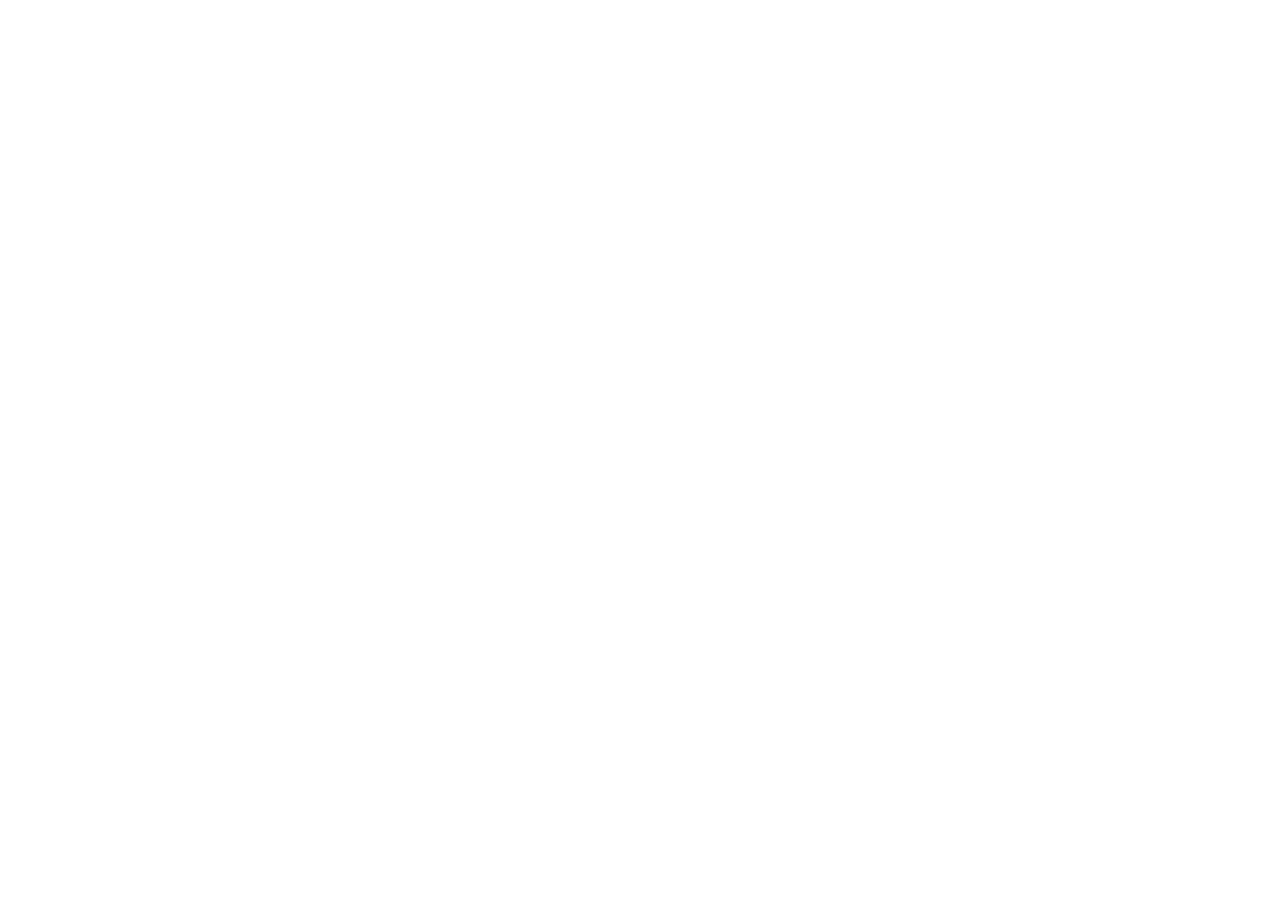
==== index.html @ ce534511 "arquivos de imagens" ====
<!DOCTYPE html>
<html lang="en">
<head>
    <meta charset="UTF-8">
    <meta name="viewport" content="width=device-width, initial-scale=1.0">
    <title>Document</title>
</head>
<body>
    
</body>
</html>
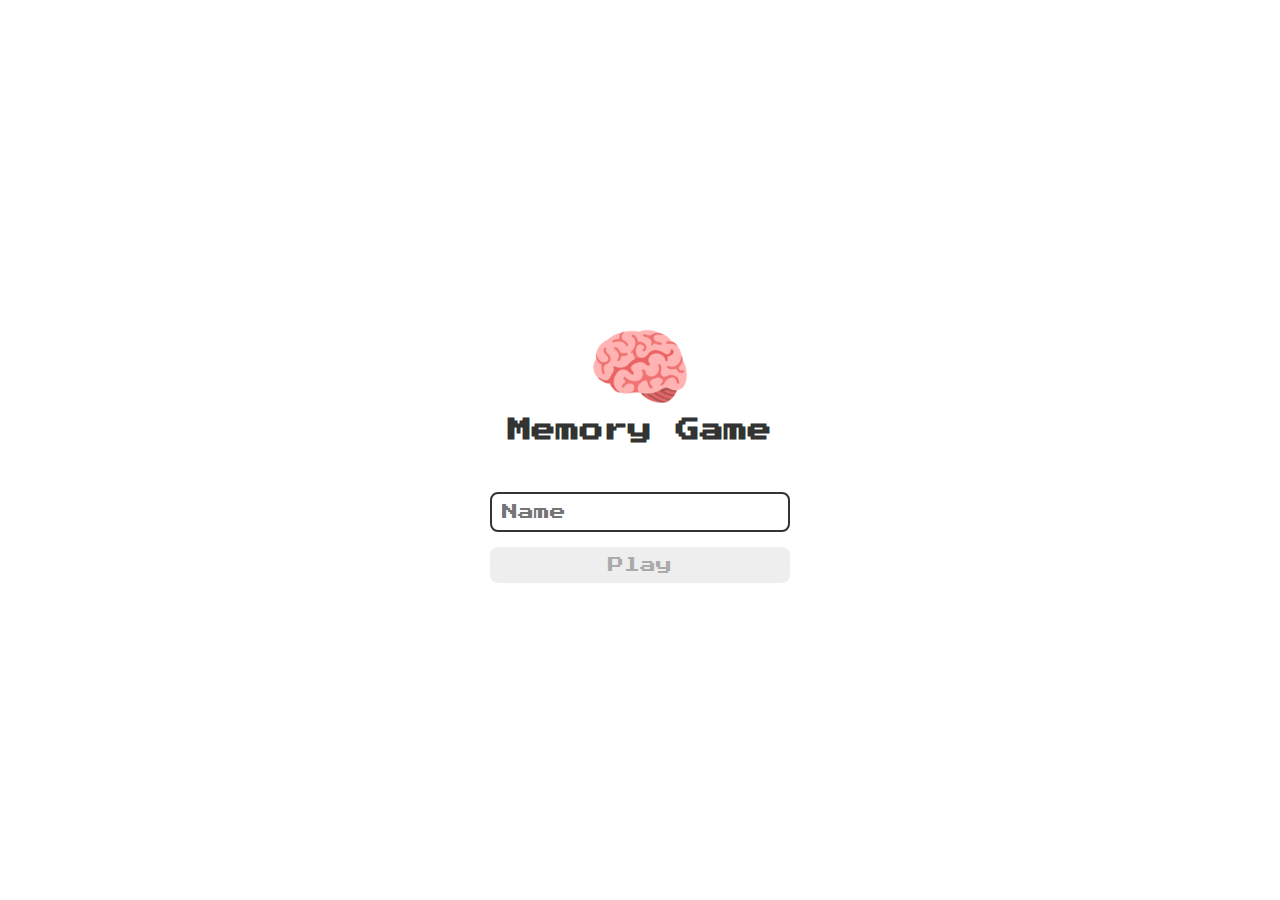
==== commit 5cf03c53: "primeira versão concluída" ====
--- a/index.html
+++ b/index.html
@@ -3,9 +3,22 @@
 <head>
     <meta charset="UTF-8">
     <meta name="viewport" content="width=device-width, initial-scale=1.0">
-    <title>Document</title>
+
+    <link rel="stylesheet" href="./css/reset.css">
+    <link rel="stylesheet" href="./css/login.css">
+
+    <script defer src="./js/login.js"></script>
+
+    <title>Memory Game | Login</title>
 </head>
 <body>
-    
+    <form class="login-form">
+        <div class="login__header">
+            <img src="./images/brain.png" alt="brain icon">
+            <h1>Memory Game</h1>
+        </div>
+        <input type="text" placeholder="Name" class="login__input">
+        <button type="submit" class="login__button" disabled>Play</button>
+    </form>
 </body>
 </html>--- a/css/login.css
+++ b/css/login.css
@@ -0,0 +1,47 @@
+.login-form{
+    display: flex;
+    flex-direction: column;
+    align-items: center;
+    height: 100vh;
+    justify-content: center;
+}
+.login__header{
+    align-items: center;
+    display: flex;
+    justify-content: center;
+    flex-direction: column;
+    margin-bottom: 50px;
+}
+.login__header img{
+    width: 100px;
+}
+.login__header h1{
+    color: #333;
+    font-size: 1.5em;
+}
+.login__input{
+    border: 2px solid #333;
+    border-radius: 8px;
+    color: #333;
+    font-size: 1em;
+    margin-bottom: 15px;
+    max-width: 300px;
+    width: 100%;
+    outline: none;
+    padding: 10px;
+}
+.login__button{
+    background-color: #ee665c;
+    padding: 10px;
+    border-radius: 8px;
+    color: #fff;
+    cursor: pointer;
+    font-size: 1em;
+    width: 100%;
+    max-width: 300px;
+}
+.login__button:disabled{
+    background-color: #eee;
+    color: #aaa;
+    cursor: auto;
+}